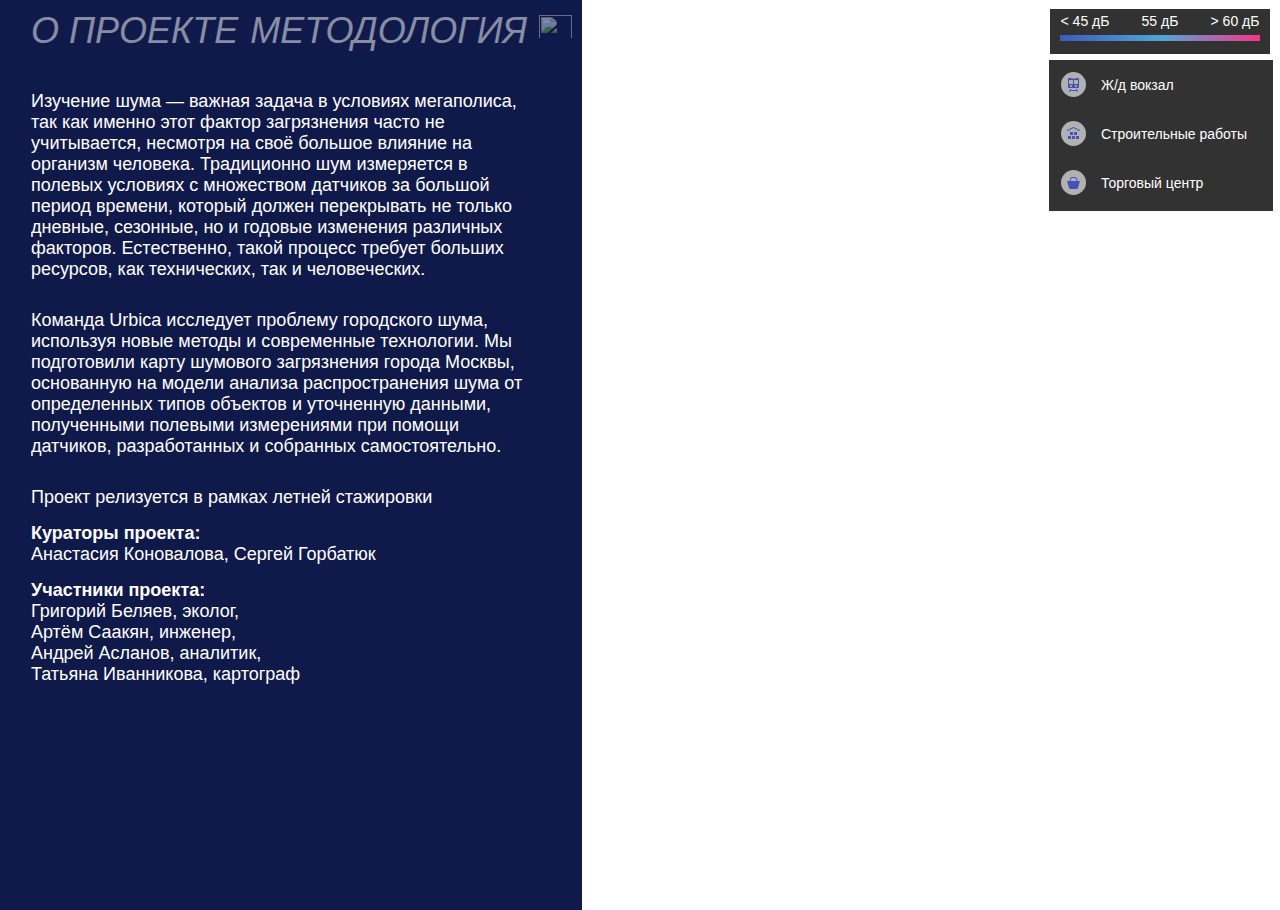
==== demo.html @ a958fcfd "add demo data" ====
<!DOCTYPE html>
<html>
  <head>
    <meta charset='utf-8'/>
    <meta name=viewport content="width=device-width, initial-scale=1, user-scalable=no" >
    <script src='src/js/d3.min.js' defer></script>
    <script src='src/js/demo.js' defer></script>
    <script src='https://api.tiles.mapbox.com/mapbox-gl-js/v0.38.0/mapbox-gl.js'></script>
    <link href='https://api.tiles.mapbox.com/mapbox-gl-js/v0.38.0/mapbox-gl.css' rel='stylesheet'/>
    <link href="src/styles/main.css" rel="stylesheet">
    <link href="https://fonts.googleapis.com/css?family=Noto+Sans:400,400i,700,700i&amp;subset=cyrillic"
          rel="stylesheet">
  </head>
  <body>
    <div id="map"></div>
    <div class="headerInfo" onclick="toggleDescription(true)">
      <div class='header'>КАРТА ШУМА</div>
      <div class='info' onclick="toggleDescription(true)"><img src="./src/info.svg"
                                                               style="width:35px;height:35px;center"></div>
    </div>
    <div id='description'>
      <div class="tab">
        <div class="tablinks" onclick="openTab(event,'project')" id="defaultOpen"> О ПРОЕКТЕ</div>
        <div class="tablinks" onclick="openTab(event,'method')"> МЕТОДОЛОГИЯ</div>
        <button id="closeButton" class="tablinks" onclick="toggleDescription(false)">
          <img src="./src/close.svg" style="width:33px;height:28px;">
        </button>
      </div>

      <div id="project" class="tabcontent">
        <p> Изучение шума — важная задача в условиях мегаполиса, так как именно этот фактор загрязнения часто не
          учитывается, несмотря на своё большое влияние на организм человека. Традиционно шум измеряется в полевых
          условиях с множеством датчиков за большой период времени, который должен перекрывать не только дневные,
          сезонные, но и годовые изменения различных факторов. Естественно, такой процесс требует больших ресурсов, как
          технических, так и человеческих.
        </p>
        <p></p>
        <p> Команда Urbica исследует проблему городского шума, используя новые методы и современные технологии. Мы
          подготовили карту шумового загрязнения города Москвы, основанную на модели анализа распространения шума от
          определенных типов объектов и уточненную данными, полученными полевыми измерениями при помощи датчиков,
          разработанных и собранных самостоятельно.
        </p>
        <p></p>
        <p> Проект релизуется в рамках летней стажировки </p>
        <p><b>Кураторы проекта:</b><br/>Анастасия Коновалова, Сергей Горбатюк</p>

        <p>
          <b>Участники проекта:</b><br/>
          Григорий Беляев, эколог,<br/>
          Артём Саакян, инженер,<br/>
          Андрей Асланов, аналитик,<br/>
          Татьяна Иванникова, картограф
        </p>

      </div>
      <div id="method" class="tabcontent">
        <h2> Что такое шумовое загрязнение и почему его важно изучать </h2>
        <p>
          Население городов растет (уровень урбанизации составляет 54,5% на конец 2016 года, что в абсолютных
          показателях равняется 4 миллиардам человек), вместе с тем растут и запросы горожан на качество жизни в
          городе, качество городской среды.
        </p>
        <p>
          Шумовое картографирование необходимо крупным городам, так как шумовое загрязнение - один из тех показателей
          качества среды, который влияет не только на комфорт жителей, но и на состояние их здоровья. Более 20 миллионов
          европейцев подвержены чрезмерному шумовому воздействию, из них около миллиона - имеют тяжелые заболевания
          органов слуха, связанные именно с этим фактором (RIVM, 2014).
        </p>
        <p>
          <i>
            Карта шума - эффективный инструмент анализа шумового загрязнения города, позволяющий быстро и точно
            определить места, наиболее подверженные воздействию шума и выявить источники шума.
          </i>
        </p>
        <p>
          Шумовое загрязнение неоднородно в пространстве и во времени, его распространение зависит от множества
          параметров городской среды. Именно поэтому необходимо создавать модели и изучать закономерности
          распространения шума для того чтобы упростить мониторинг городского шума.
        </p>
        <p>
          Проект включал 5 этапов:
        <ul>
          <li>разработка методологии исследования;</li>
          <li>разработка датчика измерения шума;</li>
          <li>статические замеры шума вблизи основных источников источников:</li>
          <ul>
            <li>дорог разных категорий,</li>
            <li> железных дорог,</li>
            <li>мест проведения строительных работ,</li>
            <li>скопления людей.</li>
          </ul>
          <li>обработка полученных данных</li>
          <li>создание карты шумового ландшафта города.</li>
        </ul>
        </p>
        <p>
          В рамках проекта были поставлены следующие задачи
        <ul>
          <li>Построить карту шумового загрязнения Москвы (или её части, имеющей высокую репрезентативность в масштабах
            города
          </li>
          <li>Разработать методологию, благодаря которой такие же карты могут быть созданы для других городов при
            наличии необходимых исходных данных
          </li>
          <li>Разработать программное обеспечение, которое позволит определять источник шума, что поможет
            визуализировать пространственное и временное распределение источников шумового загрязнения
          </li>
          <li>Найти аппаратное решение для создания и масштабирования шумомера собственной конструкции.</li>
        </ul>
        </p>

        <h2>Классификация шумового загрязнения</h2>
        <p>Перед тем как перейти к изучению шумового загрязнения нужно определить, что считаем шумовым загрязнением.
        </p>
        <p>Шумовое загрязнение - наличие на определенной территории повышенного уровня громкости окружающей среды, шум
          антропогенного происхождения, нарушающий жизнедеятельность живых организмов и человека.
        </p>
        <p>
          Помимо изучения уровня шумового загрязнения, мы поставили задачу создать алгоритм определения источников шума,
          поэтому нам необходимо определиться с типологией источников шума.
        </p>
        <p><b>Виды шума.</b>
          <br/>
          По источнику:
        <ul>
          <li>
            транспортный:
            автомобильный
            авиационный
            железнодорожный
            водный
          </li>
          <li>
            строительный
          </li>
          <li>
            естественный (условно)
            ветер
            вода (пороги, водопады, крупные гидротехнические сооружения)
            климатические явления
            звуки живой природы
          </li>
          <li>
            антропогенный
            массовые скопления людей
            культурные мероприятия и общественные пространства
          </li>
        </ul>
        </p>
        <p>
          По уровню громкости:
        <ul>
          <li>тихий</li>
          <li>умеренный</li>
          <li>значительный</li>
          <li>высокий</li>
          <li>опасный</li>
        </ul>
        </p>
        <p>
          По частоте:
        <ul>
          <li>высокочастотный</li>
          <li>среднечастотный</li>
          <li>низкочастотный</li>

        </ul>
        </p>
        <p>
          По продолжительности воздействия:
        <ul>
          <li>кратковременный</li>
          <li>долгосрочный</li>
          <li>постоянный/фоновый (аmbient noise)</li>
        </ul>
        </p>
        <p>
          Стоит отметить, что при создании статичной карты шума мы должны отсеивать те виды шума, которые сложно
          спрогнозировать в течение различных временных промежутков. Например, места, в которых будет проезжать, включая
          сирену, пожарная машина или пройдет уличное шествие. Поэтому, измерения уровня
          шума датчиками по полному дневному циклу были основаны на выборе точек с максимально репрезентативными
          значениями по прогнозируемым факторам влияния.
        </p>
        <p>Кроме того необходимо определиться с тем, какое измерение шумового загрязнения стоит проводить. Шум имеет
          значительные флуктуации не только по дневному и недельному циклу, но и по сезону и по году. В рамках текущего
          исследования нет возможности учитывать сезонные и годовые изменения, потому что таких данных по региону
          проведения исследования (Москва) в открытом доступе нет. Поэтому, исследоваться будет флуктуация по дневному и
          недельному циклу и позиционироваться исследование будет как практика измерения и визуализации шума в летний
          период.</p>
        <p>В условиях такой постановки задачи исследование должно проводиться в отношении наиболее “моделируемых” и
          предсказуемых источников звука, тех, чей характер мы можем описать и ставить гипотезы о его свойствах.
          Поэтому, внимание сосредоточено на четырех источниках:
        <ul>
          <li>автомобильный транспорт</li>
          <li>рельсовый транспорт (открытые участки линий метро, трамваи, ж/д)</li>
          <li>скопление людей</li>
          <li>стройка/ремонт</li>
        </ul>
        </p>

        <h2>Примеры изучения шумового загрязнения в международной практике</h2>
        <p>
          При работе над проектом мы ориентировались на некоторые проекты схожей тематики, реализованные в различных
          мегаполисах
        </p>
        <p>
          <a href="https://wp.nyu.edu/sonyc/">SONYC</a> (Sound of New York City) — проект распознавания источников звука
          в Манхэттене, основанный на сети высокочувствительных микрофонов и нейросети, обрабатывающих получаемый сигнал
          <img src="./src/2.jpeg"/>
          Рисунок 1 - Схема работы определения источника шума проекта SONYC
        </p>
        <p>
          <a href="https://interaktiv.morgenpost.de/laermkarte-berlin/">BerlinerMorgenpost noise map</a> — карта
          шумового загрязнения Берлина
          (https://interaktiv.morgenpost.de/laermkarte-berlin/) — визуализация данных шумового загрязнения Берлина,
          созданная коллективом одноименной газеты. Является хорошим примером не по методологической составляющей
          (потому что используется другой подход), а по подходу к визуализации.
          <img src="./src/3.png"/>
          Рисунок 2 - Карта шума Берлина Berliner Morgenpost
        </p>
        <p>
          <a href="http://lukasmartinelli.ch/gis/2016/04/03/openstreetmap-noise-pollution-map.html">Карта шума</a>
          Лукаса Мартинелли
          — идея использовать данные <a href="http://OpenStreetMaps.org">OSM</a> при создании карт шума. За основу
          принята гипотеза о
          наличии тройного буфера, по которому происходит снижение шумового загрязнения. И по каждому классу/типу дорог
          значение (ширина) буфера имеет различные значения. В результате карта шума может создаваться для абсолютно
          любого участка земной поверхности. Однако, недостаток состоит в том, что в данной модели не учитываются
          особенности застройки, плотности движения, количества зеленых насаждений, индивидуальные особенности рельефа,
          конкретные особенности организации движения и тд.
          <img src="./src/4.png"/>
          Рисунок 3 - Карта шума Цюриха Лукаса Мартинелли
        </p>
        <h2>Измерение шума в Российской Федерации (Москва)</h2>
        <p>В РФ, а конкретно, в Москве исследованием шумового загрязнения занимается ГПБУ “Мосэкомониторинг”.</p>
        <p>Испытательная лаборатория контроля загрязнения атмосферного воздуха и уровней шума ГПБУ «Мосэкомониторинг», в
          рамках деятельности которой осуществляется, в том числе, контроль шума на жилых территориях при производстве
          строительных работ в ночное время, была создана в 2007 году. Изначально в составе ГПБУ «Мосэкомониторинг»
          действовала одна передвижная экологическая лаборатория, осуществляющая мониторинг уровней шума в дневное и
          ночное время суток по обращениям граждан и органов исполнительной власти.</p>
        <p>В настоящее время на жилых территориях города Москвы, включая ТиНАО проводятся исследования акустической
          обстановки с использованием трех передвижных лабораторий, что позволяет расширить адресный перечень
          территорий, на которых проводятся <a href="http://www.mosecom.ru/noise/">измерения уровней шума</a>.
        </p>
        <p>Резюмируя вышесказанное, измерения шума в России, а конкретно, в Москве, проводятся прецедентно в случае
          выявления соответствия/несоответствия какого-либо объекта/процесса/зоны соответствующим санитарным нормам. И
          эти измерения, соответственно, не имеют систематизированный характер, на их основе нет возможности построить
          зависимости и закономерности для измерения городского шума. Поэтому, даже если бы к этим показаниям имелся бы
          доступ, применение они бы имели весьма ограниченное.
        </p>
        <h2>Методология команды Urbica</h2>
        <p>
          Гипотезы рабочие состоят в том, что
        <ol>
          <li>
            шум, создаваемый автомобильным транспортом в условиях города прямо зависит от полосности дорог и
            интенсивности движения по ним
          </li>
          <li>
            шум имеет закономерности распределения, схожие с теми, что описывал Мустафа Рефат Исмаил в своем <a
                  href="https://www.omicsgroup.org/journals/a-parametric-study-of-the-effect-of-building-distributions-and-size-on-the-propagation-of-sound-in-the-urban-environment-2168-9717-3-118.pdf/">исследовании</a>
            «Распространение звука в городской среде в зависимости от размера и расположения зданий»
          </li>
          <li>легитимно вводить коэффициенты транспортной загруженности при корреляции измерений уровня шума на
            различных точках.
          </li>
        </ol>
        </p>
        <p>
          Так как исследование проводится в Москве на российском правовом и «научном» поле, то логично использовать в
          методике имеющиеся требования и указания, описанные в соответствующих ГОСТах, а именно ГОСТ Р 53187-2008
          (Акустика. Шумовой мониторинг территорий). Этот нормативный документ описывает процедуру измерения шума и
          особенности шума как такового, оборудование, которым необходимо эти измерения проводить и то, какие параметры
          необходимо получить.
        </p>
        <p>
          Однако, временные и прочие рамки не позволяют удовлетворять полностью требованиям ГОСТа, поэтому были приняты
          следующие допущения:
        <ol>
          <li>
            натурные (полевые) измерения будут проводиться «минимально сертифицированным» доступным уровнем
            профессионального оборудования, под чем имеется в виду измерители уровня шума 2-го класса (по какому госту?
            Тому же?) с возможностью записи цикла измерений.
          </li>
          <li>
            по причине ограниченности времени, измерения будут проводиться по районам согласно их функциональному
            назначению (транзитному/транспортному положению статусу. И после сбора объёма суточных измерений, в районах
            схожего функционального назначения будут проводиться измерения по усечённому циклу для подтверждения/
            уточнения существующей модели
          </li>
          <li>по той же причине исследования будут проводиться по дневному циклу (07-23), без получения суточных циклов
            (или с ограниченными его измерениями) потому как назначение конечного продукта в основном подразумевает
            использование продукта в светлое время суток. Следовательно, и модель будет включать показатель Ld без учета
            индекса шума А, при вычислении которого необходимо иметь данные о полном суточном изменении шумового
            загрязнения.
          </li>
        </ol>
        </p>
        <p>Поэтому исследования будут выполняться в следующем ключе. ГОСТ настоятельно рекомендует делать измерения
          так, чтобы средний уровень шума в ближайших точках замеров не различался более чем на 5 децибел. Учитывая то,
          что для объективной репрезентации информации необходимо достаточное количество градаций в слышимом спектре от
          нижнего порога до высшего порога, при котором начинаются необратимые повреждения слуха, необходима
          максимальная возможная точность, которую позволит измерительное оборудование. Точность измерений шумомера 2-го
          класса составляет +- 1 Дб, так что деление на 5 Дб градациям представляется оптимальным.</p>
        <p>Экспериментальны датчик, созданный командой Urbica устанавливался на стационарном объекте (станция velobike)
          на время, покрывающее дневной цикл изменения шума в соответствии с требованиями ГОСТа (с 7-00 до 23-00) как по
          высоте над поверхностью земли, так и по отношению к внешним элементам конструкций (не считая элементы
          конструкции
          станции)</p>
        <p>В процессе создания экспериментальных прототипов были опробованы несколько платформ (raspberry pi, orange pi,
          Arduino nano), по результатам тестирования которых оформились две принципиальные схемы датчиков. Первый — на
          базе Arduino, который используется только для измерения уровня шума и записи получившихся данных на sd-карту,
          второй — использует orange pi и обладает большим функционалом при меньшей автономности. Второй прототип
          использовался не только для полевых измерений уровня шума, но и для процесса определения источника шумового
          загрязнения, основанном на алгоритме машинного обучения.
        </p>
        <p>Позже, во время процесса отладки прототипов, было принято решение отказаться от платформы arduino потому как
          её возможностей было недостаточно для выполнения поставленных задач. Недостаточная стабильность работы,
          постоянные сбои привели к тому, что данные, полученные с первых прототипов не являются репрезентативными, в то
          время как последующие датчики на orange pi работаю стабильнее и дольше, что является важным фактором
          успешности исследования.</p>
        <h2>Детализация процесса создания карты шума</h2>
        <p>
          <ol>
            <li>
        <p>
          Первая задача — создание датчика, который может измерять уровень шума. Самое важное при его создание —
          выбор
          правильных компонентов, которые позволят качественно записывать звук продолжительное время. Поэтому, самой
          важной в этом процессе видится задача выбора пары микроконтроллер - микрофон (после проверки различных
          конфигураций оптимальной видится пара контроллера OrangePI Zero и микрофона Шорох-11).</p>
        <p>Все остальные элементы носят более вспомогательный характер, однако, есть ограничения, которые накладывает специфика
          измерения, необходимые к выполнению.Так, при выборе схожей конфигурации, необходимо питание с аккумулятора
          ёмкостью не менее 6000 mAh для достаточной продолжительности работы, необходимо ветрозащита для улучшения
          качество записи и процессору необходимо охлаждению, что требует установки радиатора и вентилятора
          охлаждения. Кроме того, если будет вестись запись с высокой дискретизацией, карта памяти должна
          соответствовать 10-му и выше классу для того, чтобы не возникало проблем с функционированием
          прибора.</p>
        <p>Остальные компоненты установки не должны соответствовать каким-то специфическим требованиям, однако
          есть рекомендации по обеспечению хотя бы первичной влагозащиты.</p>
        <p>В итоге, все описанные элементы вместе с
          корпусом и системными шлейфами при покупке в специализированных магазинах обойдутся примерно в 4000-4500
          рублей.</p>
        <img src="./src/5.png" alt="Схема шумомера команды Urbica"/>
        Рисунок 4 - Схема шумомера команды Urbica
        </li>
        <li>
          <p>
            Дальше необходимо провести измерения в тех точках, в которых это будет наиболее репрезентативно и результаты
            можно будет экстраполировать на схожие территории. Для этого необходимо обратиться к <a
                  href="https://github.com/lukasmartinelli">идее</a> Лукаса Мартинелли
            из ресурса Openstreetmaps.org выгрузить в удобную для пользователя
            геоинформационную среду имеющиеся сведения о категориях объектах и их расположения.</p>
          <p> После чего следует
            определить, какие объекты могут быть важными источниками шума и замерить уровень шума вблизи них при
            условии, что они являются «шумовыми доминантами». На основе получившихся измерений можно делать
            предположения о шумовом фоне вблизи объекта и изменении его в течение времени. После получения достаточного
            количества данных о распределении шума вблизи различных объектах, стоит применить модель распространения
            шума в городской среде в зависимости от застройки, описанную Мустафой Рефатом А. Исмаилом в его <a
                    href="https://www.omicsgroup.org/journals/a-parametric-study-of-the-effect-of-building-distributions-and-size-on-the-propagation-of-sound-in-the-urban-environment-2168-9717-3-118.pdf">работе</a>
            “A
            Parametric Study of the Effect of Building Distributions and Size on the Propagation of Sound in the Urban
            Environment”</p>
          <img src="./src/6.png" alt="Рис 6"/>
          Рисунок 5 - Модель распространение звука проф. Исмаила
        </li>
        </ol>
        </p>
        <p>
          После чего необходимо подробно изучить получившуюся модель на предмет несостыковок и устранить их путем
          проведения измерений в данных точках.
          На этом непосредственно процесс картографирования уровня шума заканчивается.
        </p>
        <p>
          Для определения источника звука (шума) необходимо использовать другие механизмы. После сбора достаточного
          количества образцов обучающей выборки по необходимым категориям механизм машинного обучение позволит создать
          программу, которая сможет определять источник шума
        </p>

        <h2>Обработка данных</h2>
        <p>
          Собранные при помощи датчиков данные, обогащенные координатами места установок датчика, обрабатываются для
          уточнения модели. Для этого мы используем язык программирования Python и его библиотеки: numpy, scipy,
          librosa, sounddevice, pandas, geopandas и shapely.
        </p>
        <p>
          На первом этапе проводится переформатирование записи в 5-секундные отрывки. Затем необходимо извлечь признаки
          из получившихся записей, для этого мы при помощи скрипта распознаем источник звука на каждой из 5-секундных
          записей из группы следующих классов:
        <ul>
          <li>дорога</li>
          <li>ж/д</li>
          <li>скопление людей</li>
          <li>стройка/ремонт</li>
        </ul>
        </p>
        <p>
          Затем, исходя из координат установки датчика, времени записи и источника шума, ближайшим соответствующим
          источникам шума объектам OSM присваивается вычисленный из записи уровень шума, который, предположительно,
          создает этот объект.
        </p>
        <p>
          После того, как пользователь сочтет, что собрал достаточно данных, он запускает скрипт, который изменяет
          заданные размеры буферов, и карта шума перестраивается с измененными параметрами
        </p>
      </div>
    </div>

    <div id='legend'>

      <div class="dbItem"> < 45 дБ</div>
      <div class="dbItem"> 55 дБ</div>
      <div class="dbItem"> > 60 дБ</div>
      <div class="legendItem"></div>

    </div>

    <div id="iconsLegend">
      <div class="icon"><img src='./src/rail-15.svg'>
      </div>
      <div class="iconName"> Ж/д вокзал</div>
      <div class="icon"><img src="./src/warehouse-15.svg"></div>
      <div class="iconName"> Строительные работы</div>
      <div class="icon"><img src='./src/shop-15.svg'></div>
      <div class="iconName"> Торговый центр</div>

    </div>
    <!-- <div id='time'>
      <div class="timePeriods">
            <div class='timeClass' > 7:00 - 10:00 </div>
            <div class='timeClass' > 10:00 - 12:00 </div>
            <div class='timeClass' > 12:00 - 15:00 </div>
            <div class='timeClass' > 15:00 - 20:00 </div>
            <div class='timeClass' > 20:00 - 23:00 </div>
      </div>
      <div class='timeLine' id='line' >
           <input id='slider' type='range' min='1' max='6' step='1' value='1'>
     </div>
    </div> -->
    <audio id="audioTrack">
      <source src="./data/sample.ogg" type="audio/ogg">
      <source src="./data/sample.mp3" type="audio/mpeg">
      Your browser does not support the audio element.
    </audio>

    <div id='sensorArea'>
      <div id='sensorValue'></div>
      <div id='sensorPoint'></div>
    </div>

    <div id="soundtrack" onclick="">
      <div class="sensorTitle">
        <div class="sensorHead">Данные датчика за 60 секунд (пример записи)</div>
        <div class="emptyCell"></div>
        <div class="closeBtn" id="closeBtn"><img src="./src/invalid-name.svg">
        </div>
      </div>


      <div class="sensorContent">
        <div class="btns">
          <div class="btn" id="btnDemoStart"><img src="./src/play.svg"></div>
          <div class="btn" id="btnDemoPause"><img src="./src/pause.svg"></div>
        </div>
        <div id="graphArea"></div>
        <div class="outputArea">
          <div class='param'>
            <div id='timeLabel'></div>
          </div>
          <div class='param'>
            <div class='paramTitle'>Машины</div>
            <div class="paramLine" id='vehiclesLine'></div>
            <div class='paramValue' id='vehicles'></div>
          </div>
          <div class='param'>
            <div class='paramTitle'>Люди</div>
            <div class="paramLine" id='peopleLine'></div>
            <div class='paramValue' id='people'></div>
          </div>
          <div class='param'>
            <div class='paramTitle'>Музыка</div>
            <div class="paramLine" id='musicLine'></div>
            <div class='paramValue' id='music'></div>
          </div>
          <div class='param'>
            <div class='paramTitle'>Ж/д</div>
            <div class="paramLine" id='railwayLine'></div>
            <div class='paramValue' id='railway'></div>
          </div>
        </div>
      </div>
    </div>


    <script>
      mapboxgl.accessToken = 'pk.eyJ1IjoidGF0aWFuYWl2YW5uaWtvdmEiLCJhIjoiY2o0bzA3azRnMWd0ZTJ3cGcxdHd2NnUzYSJ9.2ps-jd_6FNsnteFLjqsvog';
      var map = new mapboxgl.Map({
        container: 'map',
        style: 'mapbox://styles/mapbox/light-v9',
        center: [31.4606, 20.7927],
        zoom: 0.5
      });

      // var time = [
      //   'morning', //0
      //   'day', //1
      //   'evening',//2
      //   'night'//3
      // ];
      //
      // function filterBy(time) {
      //   var filters = ['==', 'time', time];
      //   map.setFilter(' ', filters);
      //   map.setFilter(' ', filters);
      //
      //   // Set the label to the month
      //   document.getElementById('month').textContent = months[month];
      // }

      map.on('load', function () {

        d3.json('https://www.mapbox.com/mapbox-gl-js/assets/data/significant-earthquakes-2015.geojson', function (err, data) {
          if (err) throw err;

          // Create a month property value based on time
          // used to filter against.
          data.features = data.features.map(function (d) {
            d.properties.month = new Date(d.properties.time).getMonth();
            return d;
          });

          document.getElementById('slider').addEventListener('input', function (e) {
            var month = parseInt(e.target.value, 10);
            filterBy(time);
          });
        });
      });
    </script>
    <!-- Yandex.Metrika counter -->
    <script type="text/javascript"> (function (d, w, c) {
      (w[c] = w[c] || []).push(function () {
        try {
          w.yaCounter32348605 = new Ya.Metrika({
            id: 32348605,
            clickmap: true,
            trackLinks: true,
            accurateTrackBounce: true
          });
        } catch (e) {
        }
      });
      var n = d.getElementsByTagName("script")[0], s = d.createElement("script"), f = function () {
        n.parentNode.insertBefore(s, n);
      };
      s.type = "text/javascript";
      s.async = true;
      s.src = "https://mc.yandex.ru/metrika/watch.js";
      if (w.opera == "[object Opera]") {
        d.addEventListener("DOMContentLoaded", f, false);
      } else {
        f();
      }
    })(document, window, "yandex_metrika_callbacks"); </script>
    <noscript>
      <div><img src="https://mc.yandex.ru/watch/32348605" style="position:absolute; left:-9999px;" alt=""/></div>
    </noscript> <!-- /Yandex.Metrika counter -->
  </body>
</html>
---- src/styles/main.css ----
* {
  margin: 0;
  padding: 0;
}

body {
  width: 100%;
  height: 100%;
  font-family: 'NotoSans', sans-serif;
  font-weight: normal;
  -webkit-font-smoothing: antialiased;
}

p {
  padding-bottom: 15px;
}

#map {
  position: absolute;
  width: 100%;
  top: 0px;
  bottom: 0px;
  z-index: 1;
}
.headerInfo {
  position: absolute;
  margin-top: 9px;
  width: 290px;
  height: 49px;
  margin-left: 15px;
  color: #ffffff;
  opacity: 0.5;
  z-index: 1;
  cursor: pointer;
}
.headerInfo:hover {
  opacity: 1;
}
.header {
  position: absolute;
  width: 252px;
  height: 49px;
  font-size: 36px;
  font-style: italic;
  text-align: left;
}

.info {
position: absolute;
object-fit: contain;
margin-top: 6px;
left: 230px;
width: 35px;
z-index: 1;
cursor: pointer;
}




#legend {
  position: absolute;
  display: flex;
  flex-wrap: wrap;
  justify-content: space-between;
  margin-left: 240px;
  margin-bottom: 20px;
  width: 220px;
  height: 45px;
  opacity: 0.8;
  background-color: #000000;
  color: #bbb;
  z-index: 1;
  top: 9px;
  right: 10px;
}

.dbItem{
   margin-top: 4px;
   margin-left: 10px;
   margin-right: 10px;
   width: 50px;
   height: 19px;
   font-family: Arial;
   font-size: 14px;
   text-align: center;
   color: #ffffff;
  }

.legendItem{
  position: relative;
    display: block;
    width: 200px;
  	height: 6px;
  	background-image: linear-gradient(to right, #0c34aa, #2391cd 51%, #f40268);
    margin-left: 10px;
    margin-bottom: 10px;
  }



/* #time {
  position: fixed;
  bottom: 20px;
  left: 240px;
  width: 650px;
  padding: 20px;
  height: 44px;
  opacity: 0.8;
  background-color: #000000;
  z-index: 4;
}

.timePeriods {
  margin-left: 5px;
  display: flex;
  flex-wrap: wrap;
  justify-content: space-between;
}

.timeClass {
  width: 85px;
  height: 19px;
  color: #fff;
  font-size: 14px;
  text-align: left;
  color: #ffffff;
}

.timeline {
  width: 600px;
  margin-left: 25px;
  margin-top: 14px;
  background-color: #ffffff;
}

#slider {
  width: 650px;
}
*/

#description {
  position: absolute;
  width: 562px;
	background-color: #101a4a;
  padding: 10px 10px 0;
  overflow-y: auto;
  height: 100%;
  z-index: 5;
  transition: all 0.5s ease-in;
}

.tab {
  display: flex;
  flex-wrap: wrap;
  justify-content: space-between;
  margin-left: 21px;
  font-size: 36px;
  font-style: italic;
  text-align: center;
  color: #ffffff;
}

.tablinks {
  border: none;
  font-size: 36px;
  font-style: italic;
  background-color: transparent;
  cursor: pointer;
  color: #fff;
  opacity: 0.5;
  transition: 0.3s;
  margin-bottom: 10px;
}

.tablinks:hover {
  opacity: 1;
  animation: ease;
  margin-bottom: 10px;
}

.tablinks.active {
  opacity: 1;
  margin-bottom: 5px;
  border-bottom: 5px solid #fff;
  cursor: pointer;
}

.tabcontent {
  width: 505px;
  margin-left: 21px;
  margin-top: 29px;
	font-size: 18px;
	color: #ffffff;
  overflow-y: auto;
}

#iconsLegend {
  position: absolute;
  display: flex;
  flex-wrap: wrap;
  justify-content: space-between;
  width: 220px;
  opacity: 0.8;
  background-color: #000000;
  z-index: 5;
  top: 60px;
  right: 7px;
  padding: 2px;
  }

  .icon {
    width: 15px;
    height: 15px;
    align-items: center;
    padding: 10px;

  }

  .iconName {
    width: 155px;
    height: 19px;
    font-family: Arial;
    font-size: 14px;
    text-align: left;
    color: #ffffff;
    padding: 15px;

  }



#method {
  display: none;
}

.outputArea { text-align: center; }

#soundtrack {
  display: none;
  padding: 20px;
  position: absolute;
  bottom: 30px;
  left: 10px;
  right:10px;
	opacity: 0.8;
	background-color: #000000;
  z-index:2;
}
.sensorTitle {
  display: flex;
  height: 30px;
}

.Title{
  width: 300px;
	height: 19px;
	font-family: NotoSans;
	font-size: 14px;
	color: #ffffff;
}
.emptyCell {
  width: 1120px;
}
.closeBtn {
  width: 19.7px;
	height: 19.7px;
	object-fit: contain;
  opacity: 0.5;
  cursor: pointer;
}

.closeBtn:hover {
  opacity: 1;
}
.sensorContent {
  height: 100px;
  display: flex;
  flex-wrap: wrap;
  justify-content: space-between;
  flex: auto;
  flex-wrap: wrap;
  justify-content: space-between;
}
#graphArea {
  height: 100px;
  min-width: 200px;
  flex-grow: 1;
}

.outputArea {
	height: 100px;
  width: 240px;
  text-align: left;
}

.param, .param div {
  line-height: 20px;
  font-size: 14px;
  line-height: 1.5em;
  color: white;
  text-align: left;
  display: flex;
  flex-wrap: wrap;
  align-items: baseline;
}
.paramValue { width: 27px; margin-left: 2px;}
.paramTitle { width: 70px;  }
.paramLine {
  width: 140px;
  align-items: baseline;
}

.btns {
  width: 100px;
	height: 100px;
}

.btn {
  width: 45px;
	height: 45px;
  opacity: 0.5;
  cursor: pointer;
}
.btn:hover {
  opacity: 1;
}



.btnStarted {
  width: 45px;
  height: 45px;
  padding: 28px;
  -webkit-transform: rotate(90deg);
  transform: rotate(90deg);
  background-color: #ffffff;
}
.btnStarted:hover {
}

path {
    stroke: #eee;
    stroke-width: 1;
    fill: none;
}

.axis path,
.axis line {
    fill: none;
    stroke: #999;
    stroke-width: 1;
    shape-rendering: crispEdges;
}

.tick text { fill: #aaa; }
/*
.groupHeader {
  font-weight: bold;
  padding: 4px;
  cursor: pointer;
  border: 1px #fff;
}

.groupHidden {
  padding: 8px;
  cursor: pointer;
  background: rgba(89, 88, 90, 0.59);
  border: 1px #fff;
}

.groupVisible {
  background: #233832;
  padding: 8px;
  cursor: pointer;
}
*/





/*.legendIconItem {
  line-height: 19px;
}

.iconItem {
  line-height: 19px;
  display: inline-block;
  width: 19px;
  height: 19px;
  border-radius: 8px;
  background: #00AADD;
  text-align: center;
}

.group_overlay {
  background-color: rgba(89, 88, 90, 0.59);
  color: #fff;
  font-size: 12px;
  font-style: normal;
  font-family: sans-serif;
  border-color: #fff;
  padding: 10px;
  margin-bottom: 0;
}

.map-overlay h2 {
  line-height: 19px;
  display: block;
  color: #fff;
  font-size: 12px;
  font-style: normal;
  font-family: sans-serif;
  border-color: #fff;
  padding: 10px;
}

.map-overlay input {
  background-color: transparent;
  display: inline-block;
  width: 100%;
  position: relative;
  cursor: ew-resize;
}
*/
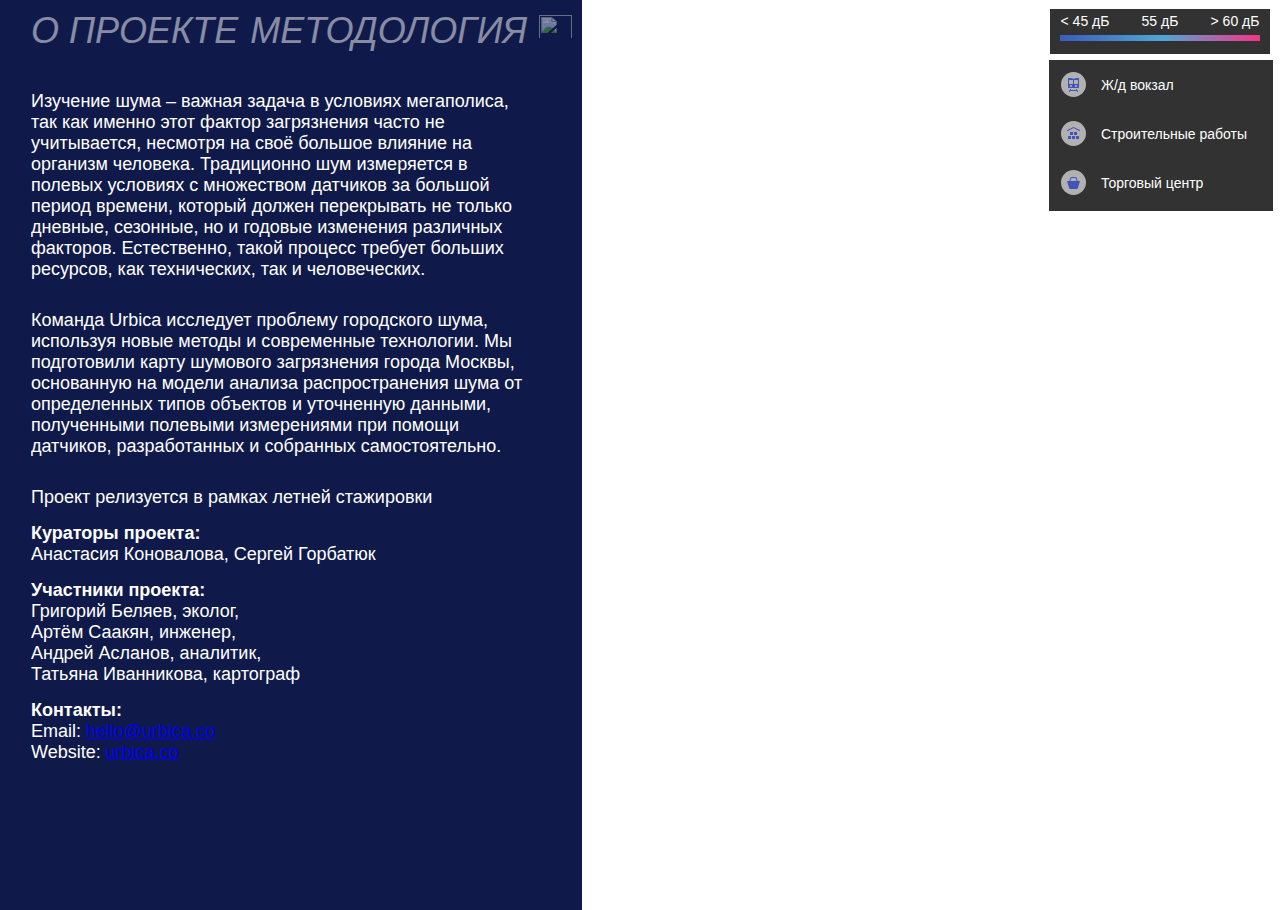
==== commit b7cdc36f: "Merge branch 'master' of https://github.com/urbica/noisemap" ====
--- a/demo.html
+++ b/demo.html
@@ -28,7 +28,7 @@
       </div>
 
       <div id="project" class="tabcontent">
-        <p> Изучение шума — важная задача в условиях мегаполиса, так как именно этот фактор загрязнения часто не
+        <p> Изучение шума – важная задача в условиях мегаполиса, так как именно этот фактор загрязнения часто не
           учитывается, несмотря на своё большое влияние на организм человека. Традиционно шум измеряется в полевых
           условиях с множеством датчиков за большой период времени, который должен перекрывать не только дневные,
           сезонные, но и годовые изменения различных факторов. Естественно, такой процесс требует больших ресурсов, как
@@ -52,6 +52,12 @@
           Татьяна Иванникова, картограф
         </p>
 
+        <p>
+          <b>Контакты:</b><br/>
+          Email: <a href="mailto:hello@urbica.co">hello@urbica.co</a><br/>
+          Website: <a href="https://urbica.co">urbica.co</a><br/>
+        </p>
+
       </div>
       <div id="method" class="tabcontent">
         <h2> Что такое шумовое загрязнение и почему его важно изучать </h2>
@@ -61,14 +67,14 @@
           городе, качество городской среды.
         </p>
         <p>
-          Шумовое картографирование необходимо крупным городам, так как шумовое загрязнение - один из тех показателей
+          Шумовое картографирование необходимо крупным городам, так как шумовое загрязнение – один из тех показателей
           качества среды, который влияет не только на комфорт жителей, но и на состояние их здоровья. Более 20 миллионов
-          европейцев подвержены чрезмерному шумовому воздействию, из них около миллиона - имеют тяжелые заболевания
+          европейцев подвержены чрезмерному шумовому воздействию, из них около миллиона – имеют тяжелые заболевания
           органов слуха, связанные именно с этим фактором (RIVM, 2014).
         </p>
         <p>
           <i>
-            Карта шума - эффективный инструмент анализа шумового загрязнения города, позволяющий быстро и точно
+            Карта шума – эффективный инструмент анализа шумового загрязнения города, позволяющий быстро и точно
             определить места, наиболее подверженные воздействию шума и выявить источники шума.
           </i>
         </p>
@@ -112,7 +118,7 @@
         <h2>Классификация шумового загрязнения</h2>
         <p>Перед тем как перейти к изучению шумового загрязнения нужно определить, что считаем шумовым загрязнением.
         </p>
-        <p>Шумовое загрязнение - наличие на определенной территории повышенного уровня громкости окружающей среды, шум
+        <p>Шумовое загрязнение – наличие на определенной территории повышенного уровня громкости окружающей среды, шум
           антропогенного происхождения, нарушающий жизнедеятельность живых организмов и человека.
         </p>
         <p>
@@ -187,7 +193,7 @@
           проведения исследования (Москва) в открытом доступе нет. Поэтому, исследоваться будет флуктуация по дневному и
           недельному циклу и позиционироваться исследование будет как практика измерения и визуализации шума в летний
           период.</p>
-        <p>В условиях такой постановки задачи исследование должно проводиться в отношении наиболее “моделируемых” и
+        <p>В условиях такой постановки задачи исследование должно проводиться в отношении наиболее «моделируемых» и
           предсказуемых источников звука, тех, чей характер мы можем описать и ставить гипотезы о его свойствах.
           Поэтому, внимание сосредоточено на четырех источниках:
         <ul>
@@ -207,7 +213,7 @@
           <a href="https://wp.nyu.edu/sonyc/">SONYC</a> (Sound of New York City) — проект распознавания источников звука
           в Манхэттене, основанный на сети высокочувствительных микрофонов и нейросети, обрабатывающих получаемый сигнал
           <img src="./src/2.jpeg"/>
-          Рисунок 1 - Схема работы определения источника шума проекта SONYC
+          Рисунок 1 – Схема работы определения источника шума проекта SONYC
         </p>
         <p>
           <a href="https://interaktiv.morgenpost.de/laermkarte-berlin/">BerlinerMorgenpost noise map</a> — карта
@@ -216,7 +222,7 @@
           созданная коллективом одноименной газеты. Является хорошим примером не по методологической составляющей
           (потому что используется другой подход), а по подходу к визуализации.
           <img src="./src/3.png"/>
-          Рисунок 2 - Карта шума Берлина Berliner Morgenpost
+          Рисунок 2 – Карта шума Берлина Berliner Morgenpost
         </p>
         <p>
           <a href="http://lukasmartinelli.ch/gis/2016/04/03/openstreetmap-noise-pollution-map.html">Карта шума</a>
@@ -229,10 +235,10 @@
           особенности застройки, плотности движения, количества зеленых насаждений, индивидуальные особенности рельефа,
           конкретные особенности организации движения и тд.
           <img src="./src/4.png"/>
-          Рисунок 3 - Карта шума Цюриха Лукаса Мартинелли
+          Рисунок 3 – Карта шума Цюриха Лукаса Мартинелли
         </p>
         <h2>Измерение шума в Российской Федерации (Москва)</h2>
-        <p>В РФ, а конкретно, в Москве исследованием шумового загрязнения занимается ГПБУ “Мосэкомониторинг”.</p>
+        <p>В РФ, а конкретно, в Москве исследованием шумового загрязнения занимается ГПБУ «Мосэкомониторинг».</p>
         <p>Испытательная лаборатория контроля загрязнения атмосферного воздуха и уровней шума ГПБУ «Мосэкомониторинг», в
           рамках деятельности которой осуществляется, в том числе, контроль шума на жилых территориях при производстве
           строительных работ в ночное время, была создана в 2007 году. Изначально в составе ГПБУ «Мосэкомониторинг»
@@ -279,8 +285,8 @@
         <ol>
           <li>
             натурные (полевые) измерения будут проводиться «минимально сертифицированным» доступным уровнем
-            профессионального оборудования, под чем имеется в виду измерители уровня шума 2-го класса (по какому госту?
-            Тому же?) с возможностью записи цикла измерений.
+            профессионального оборудования, под чем имеется в виду измерители уровня шума 2-го класса с возможностью
+            записи цикла измерений.
           </li>
           <li>
             по причине ограниченности времени, измерения будут проводиться по районам согласно их функциональному
@@ -342,7 +348,7 @@
           корпусом и системными шлейфами при покупке в специализированных магазинах обойдутся примерно в 4000-4500
           рублей.</p>
         <img src="./src/5.png" alt="Схема шумомера команды Urbica"/>
-        Рисунок 4 - Схема шумомера команды Urbica
+        Рисунок 4 – Схема шумомера команды Urbica
         </li>
         <li>
           <p>
@@ -358,11 +364,11 @@
             количества данных о распределении шума вблизи различных объектах, стоит применить модель распространения
             шума в городской среде в зависимости от застройки, описанную Мустафой Рефатом А. Исмаилом в его <a
                     href="https://www.omicsgroup.org/journals/a-parametric-study-of-the-effect-of-building-distributions-and-size-on-the-propagation-of-sound-in-the-urban-environment-2168-9717-3-118.pdf">работе</a>
-            “A
+            «A
             Parametric Study of the Effect of Building Distributions and Size on the Propagation of Sound in the Urban
-            Environment”</p>
+            Environment»</p>
           <img src="./src/6.png" alt="Рис 6"/>
-          Рисунок 5 - Модель распространение звука проф. Исмаила
+          Рисунок 5 – Модель распространение звука проф. Исмаила
         </li>
         </ol>
         </p>
